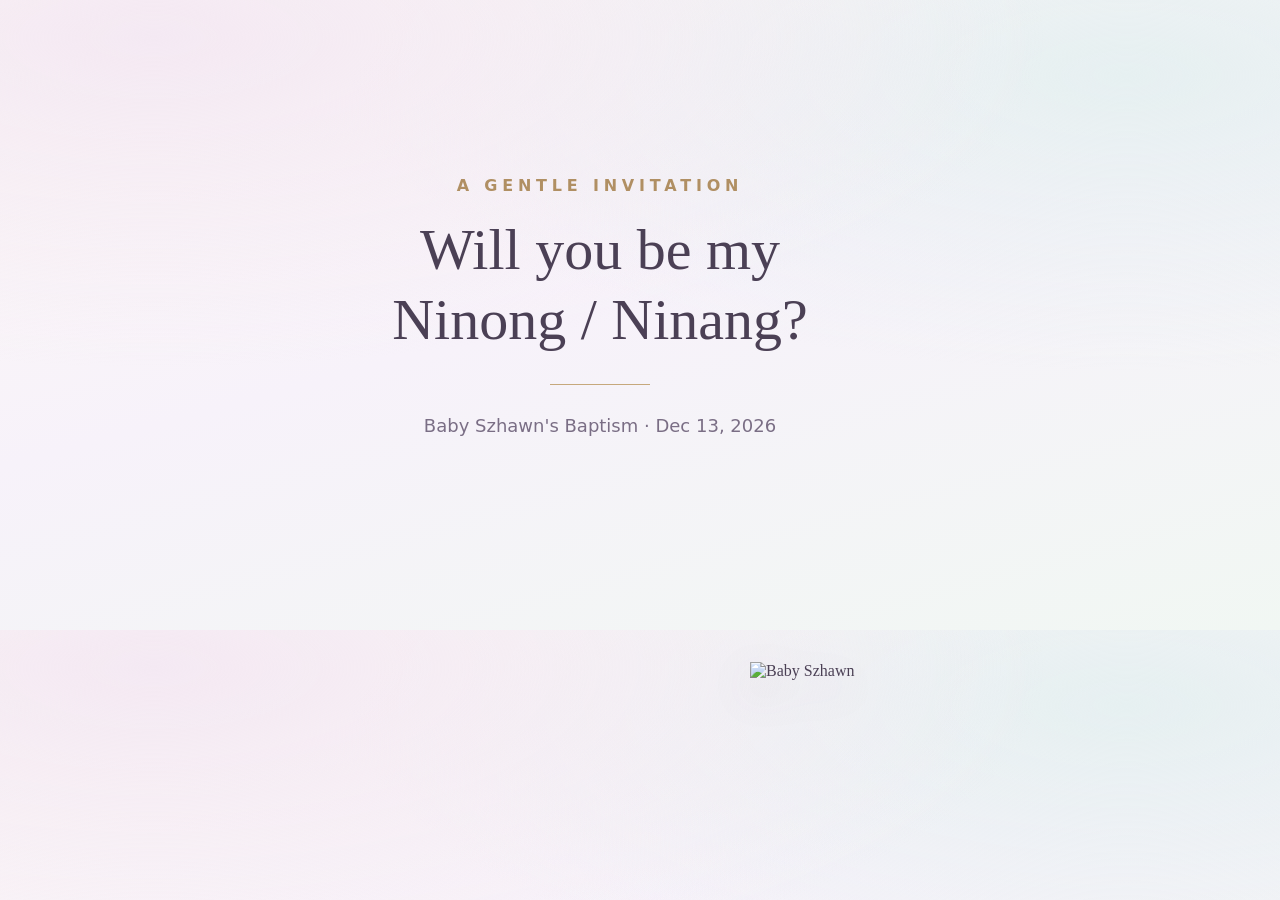
==== og-template.html @ b77f8ae1 "Og template" ====
<!doctype html>
<html lang="en">
	<head>
		<meta charset="utf-8" />
		<style>
			body {
				margin: 0;
				width: 1200px;
				height: 630px;
				background-color: #fbf7f2;
				background-image:
					radial-gradient(
						120% 90% at 12% 6%,
						#f4e9f3 0%,
						rgba(244, 233, 243, 0) 58%
					),
					radial-gradient(
						110% 85% at 88% 12%,
						#e6f0f1 0%,
						rgba(230, 240, 241, 0) 55%
					),
					linear-gradient(
						165deg,
						#fdf9f5 0%,
						#f7f2fa 48%,
						#f1f7f3 100%
					);
				display: flex;
				align-items: center;
				justify-content: center;
				font-family: "Cormorant Garamond", Georgia, serif;
				color: #4b4055;
				overflow: hidden;
				position: relative;
			}
			.content {
				text-align: center;
				z-index: 2;
				width: 700px;
			}
			.eyebrow {
				font-family: system-ui, sans-serif;
				font-size: 16px;
				font-weight: 700;
				letter-spacing: 0.3em;
				text-transform: uppercase;
				color: #b08f63;
				margin-bottom: 20px;
			}
			h1 {
				font-size: 58px;
				font-weight: 400;
				line-height: 1.2;
				margin: 0;
			}
			.divider {
				margin: 30px auto;
				width: 100px;
				height: 1px;
				background: #c6a87c;
			}
			.baby {
				position: absolute;
				bottom: -50px;
				right: 50px;
				width: 400px;
				filter: drop-shadow(0 15px 20px rgba(74, 63, 82, 0.15));
			}
		</style>
	</head>
	<body>
		<div class="content">
			<div class="eyebrow">A Gentle Invitation</div>
			<h1>Will you be my<br />Ninong / Ninang?</h1>
			<div class="divider"></div>
			<p
				style="
					font-family: system-ui, sans-serif;
					color: #7a6e85;
					font-size: 18px;
				"
			>
				Baby Szhawn's Baptism · Dec 13, 2026
			</p>
		</div>
		<!-- Replace with your actual baby PNG file name -->
		<img src="baby-szhawn.png" class="baby" alt="Baby Szhawn" />
	</body>
</html>
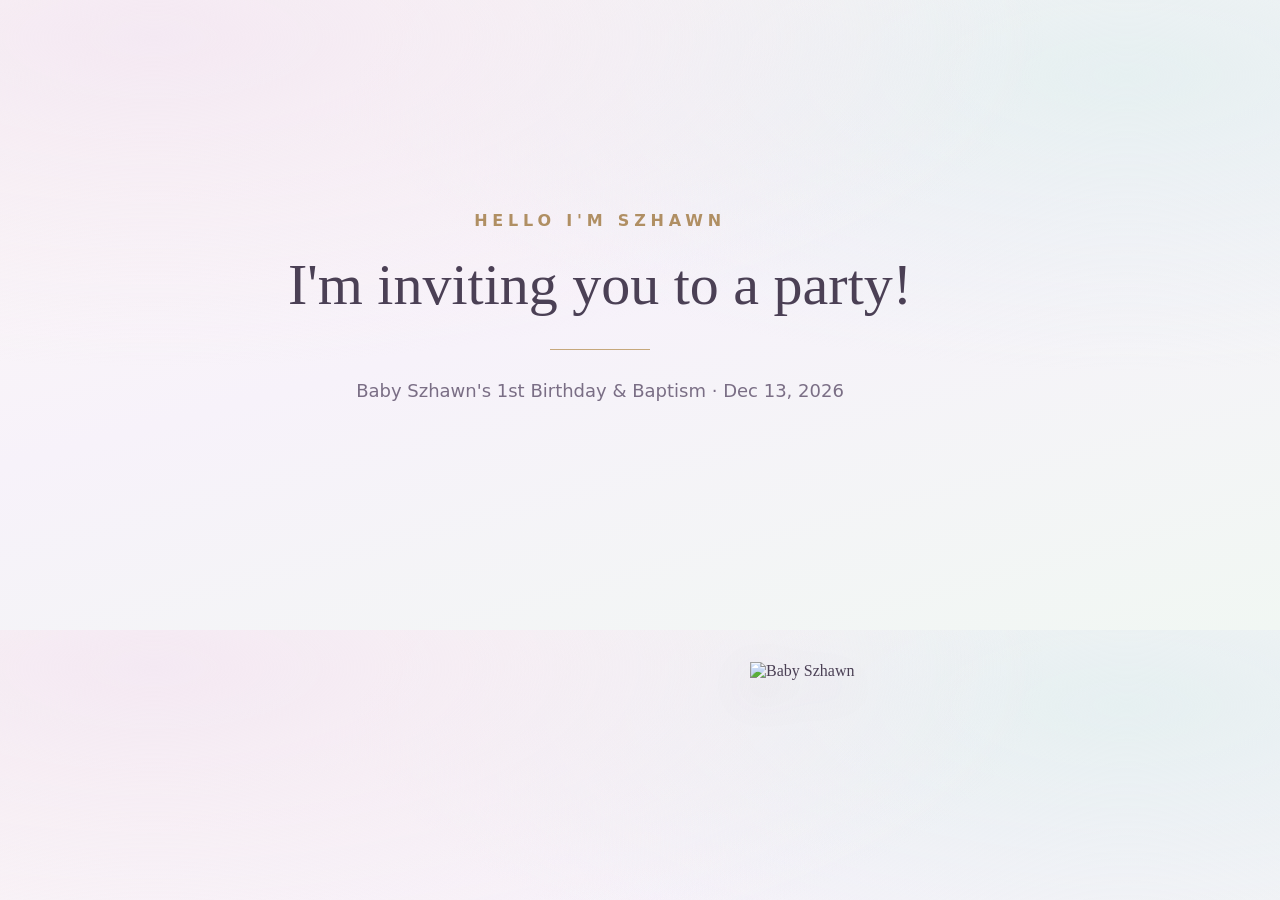
==== commit 09efcc9e: "Update invitation details in og-template.html" ====
--- a/og-template.html
+++ b/og-template.html
@@ -70,8 +70,8 @@
 	</head>
 	<body>
 		<div class="content">
-			<div class="eyebrow">A Gentle Invitation</div>
-			<h1>Will you be my<br />Ninong / Ninang?</h1>
+			<div class="eyebrow">Hello I'm Szhawn</div>
+			<h1>I'm inviting you to a party!</h1>
 			<div class="divider"></div>
 			<p
 				style="
@@ -80,7 +80,7 @@
 					font-size: 18px;
 				"
 			>
-				Baby Szhawn's Baptism · Dec 13, 2026
+				Baby Szhawn's 1st Birthday & Baptism · Dec 13, 2026
 			</p>
 		</div>
 		<!-- Replace with your actual baby PNG file name -->
